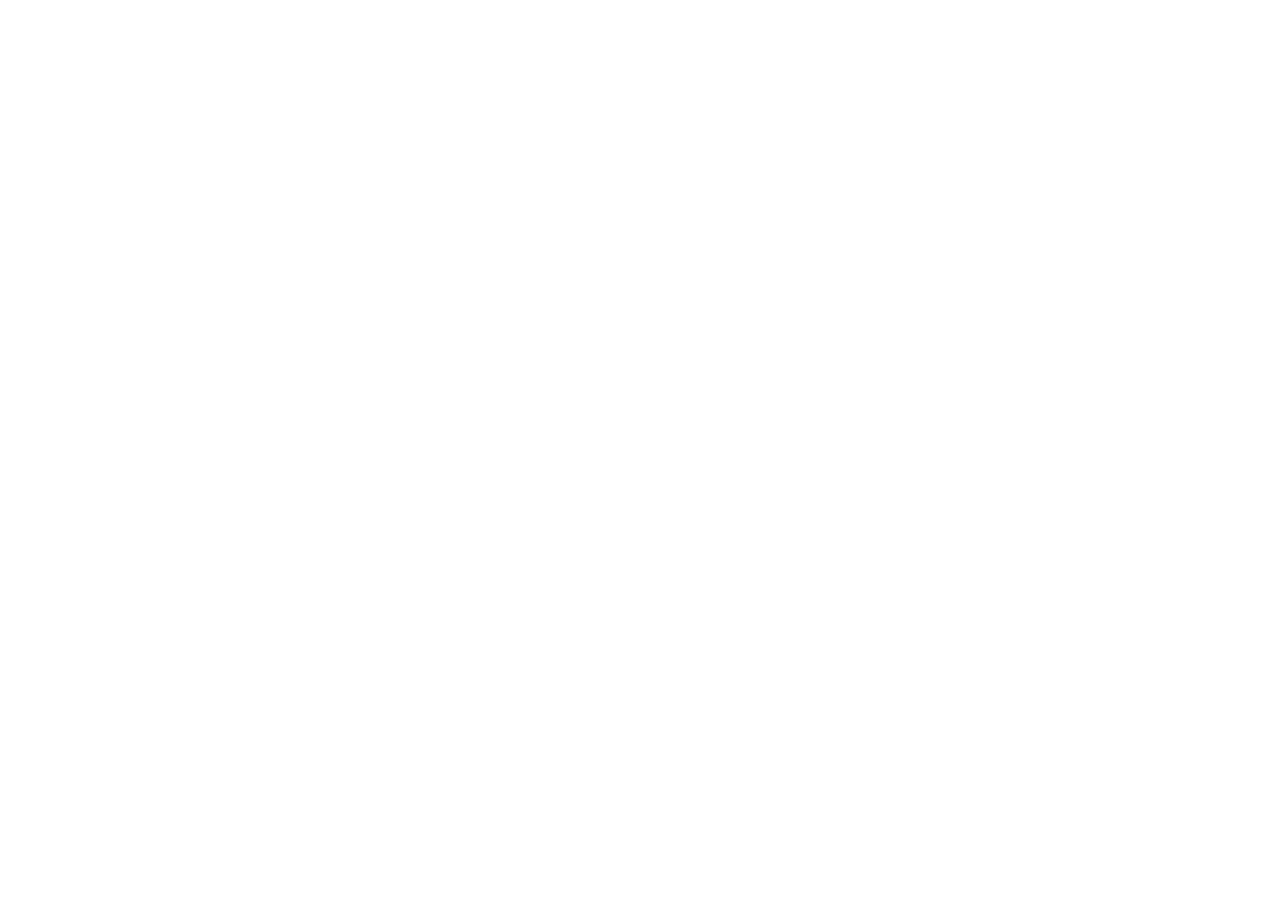
==== 200.html @ eac00b84 "Initial commit" ====
<!DOCTYPE html>
<html >
<head><meta charset="utf-8">
<meta name="viewport" content="width=device-width, initial-scale=1"><link rel="modulepreload" as="script" crossorigin href="/_nuxt/entry.cf48fa5a.js"><link rel="preload" as="style" href="/_nuxt/entry.d0f73eef.css"><link rel="prefetch" as="script" crossorigin href="/_nuxt/default.b91832b4.js"><link rel="prefetch" as="style" href="/_nuxt/error-404.8bdbaeb8.css"><link rel="prefetch" as="script" crossorigin href="/_nuxt/error-404.e54e3417.js"><link rel="prefetch" as="style" href="/_nuxt/error-500.b63a96f5.css"><link rel="prefetch" as="script" crossorigin href="/_nuxt/error-500.52446bf1.js"><link rel="stylesheet" href="/_nuxt/entry.d0f73eef.css"><script>"use strict";(()=>{const a=window,e=document.documentElement,m=["dark","light"],c=window.localStorage.getItem("nuxt-color-mode")||"system";let n=c==="system"?f():c;const l=e.getAttribute("data-color-mode-forced");l&&(n=l),i(n),a["__NUXT_COLOR_MODE__"]={preference:c,value:n,getColorScheme:f,addColorScheme:i,removeColorScheme:d};function i(o){const t=""+o+"",s="";e.classList?e.classList.add(t):e.className+=" "+t,s&&e.setAttribute("data-"+s,o)}function d(o){const t=""+o+"",s="";e.classList?e.classList.remove(t):e.className=e.className.replace(new RegExp(t,"g"),""),s&&e.removeAttribute("data-"+s)}function r(o){return a.matchMedia("(prefers-color-scheme"+o+")")}function f(){if(a.matchMedia&&r("").media!=="not all"){for(const o of m)if(r(":"+o).matches)return o}return"light"}})();
</script>
<script>
async function register () {
  const registration = await navigator.serviceWorker.register('/sw.js')
  await navigator.serviceWorker.ready
  registration.active.addEventListener('statechange', (event) => {
    if (event.target.state === 'activated') {
      window.location.reload()
    }
  })
}
if ('serviceWorker' in navigator) {
  if (location.hostname !== 'localhost' && location.protocol === 'http:') {
    location.replace(location.href.replace('http://', 'https://'))
  } else {
    register()
  }
}
</script>

</head>
<body ><div id="__nuxt"><svg class="nuxt-spa-loading" xmlns="http://www.w3.org/2000/svg" viewBox="0 0 37 25" fill="none" width="80"><path d="M24.236 22.006h10.742L25.563 5.822l-8.979 14.31a4 4 0 0 1-3.388 1.874H2.978l11.631-20 5.897 10.567"></path></svg><style>.nuxt-spa-loading{position:fixed;top:50%;left:50%;transform:translate(-50%, -50%)}.nuxt-spa-loading>path{fill:none;stroke:#00DC82;stroke-width:4px;stroke-linecap:round;stroke-linejoin:round;stroke-dasharray:128;stroke-dashoffset:128;animation:nuxt-spa-loading-move 3s linear infinite}@keyframes nuxt-spa-loading-move{100%{stroke-dashoffset:-128}}</style></div><script type="application/json" id="__NUXT_DATA__" data-ssr="false">[{"_errors":1,"serverRendered":2,"data":3,"state":4},{},false,{},{}]</script><script>window.__NUXT__={};window.__NUXT__.config={public:{},app:{baseURL:"/",buildAssetsDir:"/_nuxt/",cdnURL:""}}</script><script type="module" src="/_nuxt/entry.cf48fa5a.js" crossorigin></script></body>
</html>
---- _nuxt/entry.d0f73eef.css ----
/*! tailwindcss v3.3.2 | MIT License | https://tailwindcss.com*/*,:after,:before{border:0 solid #e5e7eb;box-sizing:border-box}:after,:before{--tw-content:""}html{-webkit-text-size-adjust:100%;font-feature-settings:normal;font-family:ui-sans-serif,system-ui,-apple-system,BlinkMacSystemFont,Segoe UI,Roboto,Helvetica Neue,Arial,Noto Sans,sans-serif,Apple Color Emoji,Segoe UI Emoji,Segoe UI Symbol,Noto Color Emoji;font-variation-settings:normal;line-height:1.5;tab-size:4}body{line-height:inherit;margin:0}hr{border-top-width:1px;color:inherit;height:0}abbr:where([title]){-webkit-text-decoration:underline dotted;text-decoration:underline dotted}h1,h2,h3,h4,h5,h6{font-size:inherit;font-weight:inherit}a{color:inherit;text-decoration:inherit}b,strong{font-weight:bolder}code,kbd,pre,samp{font-family:ui-monospace,SFMono-Regular,Menlo,Monaco,Consolas,Liberation Mono,Courier New,monospace;font-size:1em}small{font-size:80%}sub,sup{font-size:75%;line-height:0;position:relative;vertical-align:baseline}sub{bottom:-.25em}sup{top:-.5em}table{border-collapse:collapse;border-color:inherit;text-indent:0}button,input,optgroup,select,textarea{color:inherit;font-family:inherit;font-size:100%;font-weight:inherit;line-height:inherit;margin:0;padding:0}button,select{text-transform:none}[type=button],[type=reset],[type=submit],button{-webkit-appearance:button;background-color:transparent;background-image:none}:-moz-focusring{outline:auto}:-moz-ui-invalid{box-shadow:none}progress{vertical-align:baseline}::-webkit-inner-spin-button,::-webkit-outer-spin-button{height:auto}[type=search]{-webkit-appearance:textfield;outline-offset:-2px}::-webkit-search-decoration{-webkit-appearance:none}::-webkit-file-upload-button{-webkit-appearance:button;font:inherit}summary{display:list-item}blockquote,dd,dl,figure,h1,h2,h3,h4,h5,h6,hr,p,pre{margin:0}fieldset{margin:0}fieldset,legend{padding:0}menu,ol,ul{list-style:none;margin:0;padding:0}textarea{resize:vertical}input::placeholder,textarea::placeholder{color:#9ca3af;opacity:1}[role=button],button{cursor:pointer}:disabled{cursor:default}audio,canvas,embed,iframe,img,object,svg,video{display:block;vertical-align:middle}img,video{height:auto;max-width:100%}[hidden]{display:none}*,:after,:before{--tw-border-spacing-x:0;--tw-border-spacing-y:0;--tw-translate-x:0;--tw-translate-y:0;--tw-rotate:0;--tw-skew-x:0;--tw-skew-y:0;--tw-scale-x:1;--tw-scale-y:1;--tw-pan-x: ;--tw-pan-y: ;--tw-pinch-zoom: ;--tw-scroll-snap-strictness:proximity;--tw-gradient-from-position: ;--tw-gradient-via-position: ;--tw-gradient-to-position: ;--tw-ordinal: ;--tw-slashed-zero: ;--tw-numeric-figure: ;--tw-numeric-spacing: ;--tw-numeric-fraction: ;--tw-ring-inset: ;--tw-ring-offset-width:0px;--tw-ring-offset-color:#fff;--tw-ring-color:rgba(59,130,246,.5);--tw-ring-offset-shadow:0 0 #0000;--tw-ring-shadow:0 0 #0000;--tw-shadow:0 0 #0000;--tw-shadow-colored:0 0 #0000;--tw-blur: ;--tw-brightness: ;--tw-contrast: ;--tw-grayscale: ;--tw-hue-rotate: ;--tw-invert: ;--tw-saturate: ;--tw-sepia: ;--tw-drop-shadow: ;--tw-backdrop-blur: ;--tw-backdrop-brightness: ;--tw-backdrop-contrast: ;--tw-backdrop-grayscale: ;--tw-backdrop-hue-rotate: ;--tw-backdrop-invert: ;--tw-backdrop-opacity: ;--tw-backdrop-saturate: ;--tw-backdrop-sepia: }::backdrop{--tw-border-spacing-x:0;--tw-border-spacing-y:0;--tw-translate-x:0;--tw-translate-y:0;--tw-rotate:0;--tw-skew-x:0;--tw-skew-y:0;--tw-scale-x:1;--tw-scale-y:1;--tw-pan-x: ;--tw-pan-y: ;--tw-pinch-zoom: ;--tw-scroll-snap-strictness:proximity;--tw-gradient-from-position: ;--tw-gradient-via-position: ;--tw-gradient-to-position: ;--tw-ordinal: ;--tw-slashed-zero: ;--tw-numeric-figure: ;--tw-numeric-spacing: ;--tw-numeric-fraction: ;--tw-ring-inset: ;--tw-ring-offset-width:0px;--tw-ring-offset-color:#fff;--tw-ring-color:rgba(59,130,246,.5);--tw-ring-offset-shadow:0 0 #0000;--tw-ring-shadow:0 0 #0000;--tw-shadow:0 0 #0000;--tw-shadow-colored:0 0 #0000;--tw-blur: ;--tw-brightness: ;--tw-contrast: ;--tw-grayscale: ;--tw-hue-rotate: ;--tw-invert: ;--tw-saturate: ;--tw-sepia: ;--tw-drop-shadow: ;--tw-backdrop-blur: ;--tw-backdrop-brightness: ;--tw-backdrop-contrast: ;--tw-backdrop-grayscale: ;--tw-backdrop-hue-rotate: ;--tw-backdrop-invert: ;--tw-backdrop-opacity: ;--tw-backdrop-saturate: ;--tw-backdrop-sepia: }.container{width:100%}@media (min-width:640px){.container{max-width:640px}}@media (min-width:768px){.container{max-width:768px}}@media (min-width:1024px){.container{max-width:1024px}}@media (min-width:1280px){.container{max-width:1280px}}@media (min-width:1536px){.container{max-width:1536px}}.fixed{position:fixed}.relative{position:relative}.inset-0{inset:0}.z-10{z-index:10}.mx-auto{margin-left:auto;margin-right:auto}.my-4{margin-bottom:1rem;margin-top:1rem}.my-5{margin-bottom:1.25rem;margin-top:1.25rem}.mb-3{margin-bottom:.75rem}.mt-2{margin-top:.5rem}.flex{display:flex}.h-10{height:2.5rem}.h-12{height:3rem}.h-24{height:6rem}.h-8{height:2rem}.h-full{height:100%}.max-h-\[80vh\]{max-height:80vh}.min-h-full{min-height:100%}.w-16{width:4rem}.w-24{width:6rem}.w-fit{width:-moz-fit-content;width:fit-content}.w-full{width:100%}.max-w-3xl{max-width:48rem}.scale-100{--tw-scale-x:1;--tw-scale-y:1;transform:translate(var(--tw-translate-x),var(--tw-translate-y)) rotate(var(--tw-rotate)) skew(var(--tw-skew-x)) skewY(var(--tw-skew-y)) scaleX(1) scaleY(1);transform:translate(var(--tw-translate-x),var(--tw-translate-y)) rotate(var(--tw-rotate)) skew(var(--tw-skew-x)) skewY(var(--tw-skew-y)) scaleX(var(--tw-scale-x)) scaleY(var(--tw-scale-y))}.scale-95{--tw-scale-x:.95;--tw-scale-y:.95;transform:translate(var(--tw-translate-x),var(--tw-translate-y)) rotate(var(--tw-rotate)) skew(var(--tw-skew-x)) skewY(var(--tw-skew-y)) scaleX(.95) scaleY(.95)}.scale-95,.transform{transform:translate(var(--tw-translate-x),var(--tw-translate-y)) rotate(var(--tw-rotate)) skew(var(--tw-skew-x)) skewY(var(--tw-skew-y)) scaleX(var(--tw-scale-x)) scaleY(var(--tw-scale-y))}.cursor-pointer{cursor:pointer}.list-inside{list-style-position:inside}.list-disc{list-style-type:disc}.flex-wrap{flex-wrap:wrap}.items-center{align-items:center}.justify-center{justify-content:center}.justify-between{justify-content:space-between}.gap-2{gap:.5rem}.gap-3{gap:.75rem}.gap-4{gap:1rem}.space-y-1>:not([hidden])~:not([hidden]){--tw-space-y-reverse:0;margin-bottom:0;margin-bottom:calc(.25rem*var(--tw-space-y-reverse));margin-top:.25rem;margin-top:calc(.25rem*(1 - var(--tw-space-y-reverse)))}.overflow-auto{overflow:auto}.overflow-hidden{overflow:hidden}.overflow-y-auto{overflow-y:auto}.rounded-2xl{border-radius:1rem}.rounded-full{border-radius:9999px}.rounded-md{border-radius:.375rem}.rounded-sm{border-radius:.125rem}.border{border-width:1px}.border-2{border-width:2px}.border-b{border-bottom-width:1px}.border-gray-200{--tw-border-opacity:1;border-color:#e5e7eb;border-color:rgb(229 231 235/var(--tw-border-opacity))}.border-gray-900{--tw-border-opacity:1;border-color:#111827;border-color:rgb(17 24 39/var(--tw-border-opacity))}.border-green-700{--tw-border-opacity:1;border-color:#15803d;border-color:rgb(21 128 61/var(--tw-border-opacity))}.border-slate-900{--tw-border-opacity:1;border-color:#0f172a;border-color:rgb(15 23 42/var(--tw-border-opacity))}.bg-gray-300{--tw-bg-opacity:1;background-color:#d1d5db;background-color:rgb(209 213 219/var(--tw-bg-opacity))}.bg-gray-600{--tw-bg-opacity:1;background-color:#4b5563;background-color:rgb(75 85 99/var(--tw-bg-opacity))}.bg-green-700{--tw-bg-opacity:1;background-color:#15803d;background-color:rgb(21 128 61/var(--tw-bg-opacity))}.bg-slate-500{--tw-bg-opacity:1;background-color:#64748b;background-color:rgb(100 116 139/var(--tw-bg-opacity))}.bg-white{--tw-bg-opacity:1;background-color:#fff;background-color:rgb(255 255 255/var(--tw-bg-opacity))}.bg-opacity-25{--tw-bg-opacity:.25}.p-1{padding:.25rem}.p-2{padding:.5rem}.p-4{padding:1rem}.px-4{padding-left:1rem;padding-right:1rem}.px-5{padding-left:1.25rem;padding-right:1.25rem}.py-1{padding-bottom:.25rem;padding-top:.25rem}.py-2{padding-bottom:.5rem;padding-top:.5rem}.py-4{padding-bottom:1rem;padding-top:1rem}.pb-2{padding-bottom:.5rem}.pb-4{padding-bottom:1rem}.pl-1{padding-left:.25rem}.pl-2{padding-left:.5rem}.pr-1{padding-right:.25rem}.pt-2{padding-top:.5rem}.pt-4{padding-top:1rem}.text-left{text-align:left}.text-center{text-align:center}.text-right{text-align:right}.text-justify{text-align:justify}.align-middle{vertical-align:middle}.font-serif{font-family:ui-serif,Georgia,Cambria,Times New Roman,Times,serif}.text-2xl{font-size:1.5rem;line-height:2rem}.text-base{font-size:1rem;line-height:1.5rem}.text-lg{font-size:1.125rem;line-height:1.75rem}.text-sm{font-size:.875rem;line-height:1.25rem}.text-xs{font-size:.75rem;line-height:1rem}.font-medium{font-weight:500}.font-semibold{font-weight:600}.font-thin{font-weight:100}.italic{font-style:italic}.leading-6{line-height:1.5rem}.text-gray-100{--tw-text-opacity:1;color:#f3f4f6;color:rgb(243 244 246/var(--tw-text-opacity))}.text-gray-500{--tw-text-opacity:1;color:#6b7280;color:rgb(107 114 128/var(--tw-text-opacity))}.text-gray-600{--tw-text-opacity:1;color:#4b5563;color:rgb(75 85 99/var(--tw-text-opacity))}.text-gray-700{--tw-text-opacity:1;color:#374151;color:rgb(55 65 81/var(--tw-text-opacity))}.text-gray-800{--tw-text-opacity:1;color:#1f2937;color:rgb(31 41 55/var(--tw-text-opacity))}.text-gray-900{--tw-text-opacity:1;color:#111827;color:rgb(17 24 39/var(--tw-text-opacity))}.text-green-400{--tw-text-opacity:1;color:#4ade80;color:rgb(74 222 128/var(--tw-text-opacity))}.text-green-700{--tw-text-opacity:1;color:#15803d;color:rgb(21 128 61/var(--tw-text-opacity))}.opacity-0{opacity:0}.opacity-100{opacity:1}.shadow-lg{--tw-shadow:0 10px 15px -3px rgba(0,0,0,.1),0 4px 6px -4px rgba(0,0,0,.1);--tw-shadow-colored:0 10px 15px -3px var(--tw-shadow-color),0 4px 6px -4px var(--tw-shadow-color);box-shadow:0 0 #0000,0 0 #0000,0 10px 15px -3px #0000001a,0 4px 6px -4px #0000001a;box-shadow:var(--tw-ring-offset-shadow,0 0 #0000),var(--tw-ring-shadow,0 0 #0000),var(--tw-shadow)}.shadow-xl{--tw-shadow:0 20px 25px -5px rgba(0,0,0,.1),0 8px 10px -6px rgba(0,0,0,.1);--tw-shadow-colored:0 20px 25px -5px var(--tw-shadow-color),0 8px 10px -6px var(--tw-shadow-color);box-shadow:0 0 #0000,0 0 #0000,0 20px 25px -5px #0000001a,0 8px 10px -6px #0000001a;box-shadow:var(--tw-ring-offset-shadow,0 0 #0000),var(--tw-ring-shadow,0 0 #0000),var(--tw-shadow)}.transition-all{transition-duration:.15s;transition-property:all;transition-timing-function:cubic-bezier(.4,0,.2,1)}.duration-200{transition-duration:.2s}.duration-300{transition-duration:.3s}.ease-in{transition-timing-function:cubic-bezier(.4,0,1,1)}.ease-out{transition-timing-function:cubic-bezier(0,0,.2,1)}@media (min-width:768px){.md\:container{width:100%}@media (min-width:640px){.md\:container{max-width:640px}}@media (min-width:768px){.md\:container{max-width:768px}}@media (min-width:1024px){.md\:container{max-width:1024px}}@media (min-width:1280px){.md\:container{max-width:1280px}}@media (min-width:1536px){.md\:container{max-width:1536px}}}.hover\:text-green-700:hover{--tw-text-opacity:1;color:#15803d;color:rgb(21 128 61/var(--tw-text-opacity))}.hover\:underline:hover{text-decoration-line:underline}:is(.dark .dark\:border){border-width:1px}:is(.dark .dark\:border-gray-700){--tw-border-opacity:1;border-color:#374151;border-color:rgb(55 65 81/var(--tw-border-opacity))}:is(.dark .dark\:border-gray-800){--tw-border-opacity:1;border-color:#1f2937;border-color:rgb(31 41 55/var(--tw-border-opacity))}:is(.dark .dark\:border-gray-900){--tw-border-opacity:1;border-color:#111827;border-color:rgb(17 24 39/var(--tw-border-opacity))}:is(.dark .dark\:bg-black){--tw-bg-opacity:1;background-color:#000;background-color:rgb(0 0 0/var(--tw-bg-opacity))}:is(.dark .dark\:bg-gray-900){--tw-bg-opacity:1;background-color:#111827;background-color:rgb(17 24 39/var(--tw-bg-opacity))}:is(.dark .dark\:bg-gray-950){--tw-bg-opacity:1;background-color:#030712;background-color:rgb(3 7 18/var(--tw-bg-opacity))}:is(.dark .dark\:text-gray-200){--tw-text-opacity:1;color:#e5e7eb;color:rgb(229 231 235/var(--tw-text-opacity))}:is(.dark .dark\:text-gray-300){--tw-text-opacity:1;color:#d1d5db;color:rgb(209 213 219/var(--tw-text-opacity))}:is(.dark .dark\:text-gray-400){--tw-text-opacity:1;color:#9ca3af;color:rgb(156 163 175/var(--tw-text-opacity))}:is(.dark .dark\:text-gray-600){--tw-text-opacity:1;color:#4b5563;color:rgb(75 85 99/var(--tw-text-opacity))}:is(.dark .dark\:text-neutral-500){--tw-text-opacity:1;color:#737373;color:rgb(115 115 115/var(--tw-text-opacity))}:is(.dark .dark\:text-white){--tw-text-opacity:1;color:#fff;color:rgb(255 255 255/var(--tw-text-opacity))}@media (min-width:768px){.md\:mx-auto{margin-left:auto;margin-right:auto}}@media (min-width:1024px){.lg\:px-40{padding-left:10rem;padding-right:10rem}.lg\:pb-10{padding-bottom:2.5rem}}
---- _nuxt/error-404.8bdbaeb8.css ----
.spotlight[data-v-30d2164e]{background:linear-gradient(45deg,#00dc82,#36e4da 50%,#0047e1);bottom:-30vh;filter:blur(20vh);height:40vh}.gradient-border[data-v-30d2164e]{-webkit-backdrop-filter:blur(10px);backdrop-filter:blur(10px);border-radius:.5rem;position:relative}@media (prefers-color-scheme:light){.gradient-border[data-v-30d2164e]{background-color:#ffffff4d}.gradient-border[data-v-30d2164e]:before{background:linear-gradient(90deg,#e2e2e2,#e2e2e2 25%,#00dc82 50%,#36e4da 75%,#0047e1)}}@media (prefers-color-scheme:dark){.gradient-border[data-v-30d2164e]{background-color:#1414144d}.gradient-border[data-v-30d2164e]:before{background:linear-gradient(90deg,#303030,#303030 25%,#00dc82 50%,#36e4da 75%,#0047e1)}}.gradient-border[data-v-30d2164e]:before{background-size:400% auto;border-radius:.5rem;bottom:0;content:"";left:0;-webkit-mask:linear-gradient(#fff 0 0) content-box,linear-gradient(#fff 0 0);mask:linear-gradient(#fff 0 0) content-box,linear-gradient(#fff 0 0);-webkit-mask-composite:xor;mask-composite:exclude;opacity:.5;padding:2px;position:absolute;right:0;top:0;transition:background-position .3s ease-in-out,opacity .2s ease-in-out;width:100%}.gradient-border[data-v-30d2164e]:hover:before{background-position:-50% 0;opacity:1}.bg-white[data-v-30d2164e]{--tw-bg-opacity:1;background-color:#fff;background-color:rgba(255,255,255,var(--tw-bg-opacity))}.cursor-pointer[data-v-30d2164e]{cursor:pointer}.flex[data-v-30d2164e]{display:flex}.grid[data-v-30d2164e]{display:grid}.place-content-center[data-v-30d2164e]{place-content:center}.items-center[data-v-30d2164e]{align-items:center}.justify-center[data-v-30d2164e]{justify-content:center}.font-sans[data-v-30d2164e]{font-family:ui-sans-serif,system-ui,-apple-system,BlinkMacSystemFont,Segoe UI,Roboto,Helvetica Neue,Arial,Noto Sans,sans-serif,Apple Color Emoji,Segoe UI Emoji,Segoe UI Symbol,Noto Color Emoji}.font-medium[data-v-30d2164e]{font-weight:500}.font-light[data-v-30d2164e]{font-weight:300}.text-8xl[data-v-30d2164e]{font-size:6rem;line-height:1}.text-xl[data-v-30d2164e]{font-size:1.25rem;line-height:1.75rem}.leading-tight[data-v-30d2164e]{line-height:1.25}.mb-8[data-v-30d2164e]{margin-bottom:2rem}.mb-16[data-v-30d2164e]{margin-bottom:4rem}.max-w-520px[data-v-30d2164e]{max-width:520px}.min-h-screen[data-v-30d2164e]{min-height:100vh}.overflow-hidden[data-v-30d2164e]{overflow:hidden}.px-8[data-v-30d2164e]{padding-left:2rem;padding-right:2rem}.py-2[data-v-30d2164e]{padding-bottom:.5rem;padding-top:.5rem}.px-4[data-v-30d2164e]{padding-left:1rem;padding-right:1rem}.fixed[data-v-30d2164e]{position:fixed}.left-0[data-v-30d2164e]{left:0}.right-0[data-v-30d2164e]{right:0}.text-center[data-v-30d2164e]{text-align:center}.text-black[data-v-30d2164e]{--tw-text-opacity:1;color:#000;color:rgba(0,0,0,var(--tw-text-opacity))}.antialiased[data-v-30d2164e]{-webkit-font-smoothing:antialiased;-moz-osx-font-smoothing:grayscale}.w-full[data-v-30d2164e]{width:100%}.z-10[data-v-30d2164e]{z-index:10}.z-20[data-v-30d2164e]{z-index:20}@media (min-width:640px){.sm\:text-4xl[data-v-30d2164e]{font-size:2.25rem;line-height:2.5rem}.sm\:text-xl[data-v-30d2164e]{font-size:1.25rem;line-height:1.75rem}.sm\:text-10xl[data-v-30d2164e]{font-size:10rem;line-height:1}.sm\:px-0[data-v-30d2164e]{padding-left:0;padding-right:0}.sm\:py-3[data-v-30d2164e]{padding-bottom:.75rem;padding-top:.75rem}.sm\:px-6[data-v-30d2164e]{padding-left:1.5rem;padding-right:1.5rem}}@media (prefers-color-scheme:dark){.dark\:bg-black[data-v-30d2164e]{--tw-bg-opacity:1;background-color:#000;background-color:rgba(0,0,0,var(--tw-bg-opacity))}.dark\:text-white[data-v-30d2164e]{--tw-text-opacity:1;color:#fff;color:rgba(255,255,255,var(--tw-text-opacity))}}
---- _nuxt/error-500.b63a96f5.css ----
.spotlight[data-v-32388612]{background:linear-gradient(45deg,#00dc82,#36e4da 50%,#0047e1);filter:blur(20vh)}.bg-white[data-v-32388612]{--tw-bg-opacity:1;background-color:#fff;background-color:rgba(255,255,255,var(--tw-bg-opacity))}.grid[data-v-32388612]{display:grid}.place-content-center[data-v-32388612]{place-content:center}.font-sans[data-v-32388612]{font-family:ui-sans-serif,system-ui,-apple-system,BlinkMacSystemFont,Segoe UI,Roboto,Helvetica Neue,Arial,Noto Sans,sans-serif,Apple Color Emoji,Segoe UI Emoji,Segoe UI Symbol,Noto Color Emoji}.font-medium[data-v-32388612]{font-weight:500}.font-light[data-v-32388612]{font-weight:300}.h-1\/2[data-v-32388612]{height:50%}.text-8xl[data-v-32388612]{font-size:6rem;line-height:1}.text-xl[data-v-32388612]{font-size:1.25rem;line-height:1.75rem}.leading-tight[data-v-32388612]{line-height:1.25}.mb-8[data-v-32388612]{margin-bottom:2rem}.mb-16[data-v-32388612]{margin-bottom:4rem}.max-w-520px[data-v-32388612]{max-width:520px}.min-h-screen[data-v-32388612]{min-height:100vh}.overflow-hidden[data-v-32388612]{overflow:hidden}.px-8[data-v-32388612]{padding-left:2rem;padding-right:2rem}.fixed[data-v-32388612]{position:fixed}.left-0[data-v-32388612]{left:0}.right-0[data-v-32388612]{right:0}.-bottom-1\/2[data-v-32388612]{bottom:-50%}.text-center[data-v-32388612]{text-align:center}.text-black[data-v-32388612]{--tw-text-opacity:1;color:#000;color:rgba(0,0,0,var(--tw-text-opacity))}.antialiased[data-v-32388612]{-webkit-font-smoothing:antialiased;-moz-osx-font-smoothing:grayscale}@media (min-width:640px){.sm\:text-4xl[data-v-32388612]{font-size:2.25rem;line-height:2.5rem}.sm\:text-10xl[data-v-32388612]{font-size:10rem;line-height:1}.sm\:px-0[data-v-32388612]{padding-left:0;padding-right:0}}@media (prefers-color-scheme:dark){.dark\:bg-black[data-v-32388612]{--tw-bg-opacity:1;background-color:#000;background-color:rgba(0,0,0,var(--tw-bg-opacity))}.dark\:text-white[data-v-32388612]{--tw-text-opacity:1;color:#fff;color:rgba(255,255,255,var(--tw-text-opacity))}}
---- _nuxt/entry.d0f73eef.css ----
/*! tailwindcss v3.3.2 | MIT License | https://tailwindcss.com*/*,:after,:before{border:0 solid #e5e7eb;box-sizing:border-box}:after,:before{--tw-content:""}html{-webkit-text-size-adjust:100%;font-feature-settings:normal;font-family:ui-sans-serif,system-ui,-apple-system,BlinkMacSystemFont,Segoe UI,Roboto,Helvetica Neue,Arial,Noto Sans,sans-serif,Apple Color Emoji,Segoe UI Emoji,Segoe UI Symbol,Noto Color Emoji;font-variation-settings:normal;line-height:1.5;tab-size:4}body{line-height:inherit;margin:0}hr{border-top-width:1px;color:inherit;height:0}abbr:where([title]){-webkit-text-decoration:underline dotted;text-decoration:underline dotted}h1,h2,h3,h4,h5,h6{font-size:inherit;font-weight:inherit}a{color:inherit;text-decoration:inherit}b,strong{font-weight:bolder}code,kbd,pre,samp{font-family:ui-monospace,SFMono-Regular,Menlo,Monaco,Consolas,Liberation Mono,Courier New,monospace;font-size:1em}small{font-size:80%}sub,sup{font-size:75%;line-height:0;position:relative;vertical-align:baseline}sub{bottom:-.25em}sup{top:-.5em}table{border-collapse:collapse;border-color:inherit;text-indent:0}button,input,optgroup,select,textarea{color:inherit;font-family:inherit;font-size:100%;font-weight:inherit;line-height:inherit;margin:0;padding:0}button,select{text-transform:none}[type=button],[type=reset],[type=submit],button{-webkit-appearance:button;background-color:transparent;background-image:none}:-moz-focusring{outline:auto}:-moz-ui-invalid{box-shadow:none}progress{vertical-align:baseline}::-webkit-inner-spin-button,::-webkit-outer-spin-button{height:auto}[type=search]{-webkit-appearance:textfield;outline-offset:-2px}::-webkit-search-decoration{-webkit-appearance:none}::-webkit-file-upload-button{-webkit-appearance:button;font:inherit}summary{display:list-item}blockquote,dd,dl,figure,h1,h2,h3,h4,h5,h6,hr,p,pre{margin:0}fieldset{margin:0}fieldset,legend{padding:0}menu,ol,ul{list-style:none;margin:0;padding:0}textarea{resize:vertical}input::placeholder,textarea::placeholder{color:#9ca3af;opacity:1}[role=button],button{cursor:pointer}:disabled{cursor:default}audio,canvas,embed,iframe,img,object,svg,video{display:block;vertical-align:middle}img,video{height:auto;max-width:100%}[hidden]{display:none}*,:after,:before{--tw-border-spacing-x:0;--tw-border-spacing-y:0;--tw-translate-x:0;--tw-translate-y:0;--tw-rotate:0;--tw-skew-x:0;--tw-skew-y:0;--tw-scale-x:1;--tw-scale-y:1;--tw-pan-x: ;--tw-pan-y: ;--tw-pinch-zoom: ;--tw-scroll-snap-strictness:proximity;--tw-gradient-from-position: ;--tw-gradient-via-position: ;--tw-gradient-to-position: ;--tw-ordinal: ;--tw-slashed-zero: ;--tw-numeric-figure: ;--tw-numeric-spacing: ;--tw-numeric-fraction: ;--tw-ring-inset: ;--tw-ring-offset-width:0px;--tw-ring-offset-color:#fff;--tw-ring-color:rgba(59,130,246,.5);--tw-ring-offset-shadow:0 0 #0000;--tw-ring-shadow:0 0 #0000;--tw-shadow:0 0 #0000;--tw-shadow-colored:0 0 #0000;--tw-blur: ;--tw-brightness: ;--tw-contrast: ;--tw-grayscale: ;--tw-hue-rotate: ;--tw-invert: ;--tw-saturate: ;--tw-sepia: ;--tw-drop-shadow: ;--tw-backdrop-blur: ;--tw-backdrop-brightness: ;--tw-backdrop-contrast: ;--tw-backdrop-grayscale: ;--tw-backdrop-hue-rotate: ;--tw-backdrop-invert: ;--tw-backdrop-opacity: ;--tw-backdrop-saturate: ;--tw-backdrop-sepia: }::backdrop{--tw-border-spacing-x:0;--tw-border-spacing-y:0;--tw-translate-x:0;--tw-translate-y:0;--tw-rotate:0;--tw-skew-x:0;--tw-skew-y:0;--tw-scale-x:1;--tw-scale-y:1;--tw-pan-x: ;--tw-pan-y: ;--tw-pinch-zoom: ;--tw-scroll-snap-strictness:proximity;--tw-gradient-from-position: ;--tw-gradient-via-position: ;--tw-gradient-to-position: ;--tw-ordinal: ;--tw-slashed-zero: ;--tw-numeric-figure: ;--tw-numeric-spacing: ;--tw-numeric-fraction: ;--tw-ring-inset: ;--tw-ring-offset-width:0px;--tw-ring-offset-color:#fff;--tw-ring-color:rgba(59,130,246,.5);--tw-ring-offset-shadow:0 0 #0000;--tw-ring-shadow:0 0 #0000;--tw-shadow:0 0 #0000;--tw-shadow-colored:0 0 #0000;--tw-blur: ;--tw-brightness: ;--tw-contrast: ;--tw-grayscale: ;--tw-hue-rotate: ;--tw-invert: ;--tw-saturate: ;--tw-sepia: ;--tw-drop-shadow: ;--tw-backdrop-blur: ;--tw-backdrop-brightness: ;--tw-backdrop-contrast: ;--tw-backdrop-grayscale: ;--tw-backdrop-hue-rotate: ;--tw-backdrop-invert: ;--tw-backdrop-opacity: ;--tw-backdrop-saturate: ;--tw-backdrop-sepia: }.container{width:100%}@media (min-width:640px){.container{max-width:640px}}@media (min-width:768px){.container{max-width:768px}}@media (min-width:1024px){.container{max-width:1024px}}@media (min-width:1280px){.container{max-width:1280px}}@media (min-width:1536px){.container{max-width:1536px}}.fixed{position:fixed}.relative{position:relative}.inset-0{inset:0}.z-10{z-index:10}.mx-auto{margin-left:auto;margin-right:auto}.my-4{margin-bottom:1rem;margin-top:1rem}.my-5{margin-bottom:1.25rem;margin-top:1.25rem}.mb-3{margin-bottom:.75rem}.mt-2{margin-top:.5rem}.flex{display:flex}.h-10{height:2.5rem}.h-12{height:3rem}.h-24{height:6rem}.h-8{height:2rem}.h-full{height:100%}.max-h-\[80vh\]{max-height:80vh}.min-h-full{min-height:100%}.w-16{width:4rem}.w-24{width:6rem}.w-fit{width:-moz-fit-content;width:fit-content}.w-full{width:100%}.max-w-3xl{max-width:48rem}.scale-100{--tw-scale-x:1;--tw-scale-y:1;transform:translate(var(--tw-translate-x),var(--tw-translate-y)) rotate(var(--tw-rotate)) skew(var(--tw-skew-x)) skewY(var(--tw-skew-y)) scaleX(1) scaleY(1);transform:translate(var(--tw-translate-x),var(--tw-translate-y)) rotate(var(--tw-rotate)) skew(var(--tw-skew-x)) skewY(var(--tw-skew-y)) scaleX(var(--tw-scale-x)) scaleY(var(--tw-scale-y))}.scale-95{--tw-scale-x:.95;--tw-scale-y:.95;transform:translate(var(--tw-translate-x),var(--tw-translate-y)) rotate(var(--tw-rotate)) skew(var(--tw-skew-x)) skewY(var(--tw-skew-y)) scaleX(.95) scaleY(.95)}.scale-95,.transform{transform:translate(var(--tw-translate-x),var(--tw-translate-y)) rotate(var(--tw-rotate)) skew(var(--tw-skew-x)) skewY(var(--tw-skew-y)) scaleX(var(--tw-scale-x)) scaleY(var(--tw-scale-y))}.cursor-pointer{cursor:pointer}.list-inside{list-style-position:inside}.list-disc{list-style-type:disc}.flex-wrap{flex-wrap:wrap}.items-center{align-items:center}.justify-center{justify-content:center}.justify-between{justify-content:space-between}.gap-2{gap:.5rem}.gap-3{gap:.75rem}.gap-4{gap:1rem}.space-y-1>:not([hidden])~:not([hidden]){--tw-space-y-reverse:0;margin-bottom:0;margin-bottom:calc(.25rem*var(--tw-space-y-reverse));margin-top:.25rem;margin-top:calc(.25rem*(1 - var(--tw-space-y-reverse)))}.overflow-auto{overflow:auto}.overflow-hidden{overflow:hidden}.overflow-y-auto{overflow-y:auto}.rounded-2xl{border-radius:1rem}.rounded-full{border-radius:9999px}.rounded-md{border-radius:.375rem}.rounded-sm{border-radius:.125rem}.border{border-width:1px}.border-2{border-width:2px}.border-b{border-bottom-width:1px}.border-gray-200{--tw-border-opacity:1;border-color:#e5e7eb;border-color:rgb(229 231 235/var(--tw-border-opacity))}.border-gray-900{--tw-border-opacity:1;border-color:#111827;border-color:rgb(17 24 39/var(--tw-border-opacity))}.border-green-700{--tw-border-opacity:1;border-color:#15803d;border-color:rgb(21 128 61/var(--tw-border-opacity))}.border-slate-900{--tw-border-opacity:1;border-color:#0f172a;border-color:rgb(15 23 42/var(--tw-border-opacity))}.bg-gray-300{--tw-bg-opacity:1;background-color:#d1d5db;background-color:rgb(209 213 219/var(--tw-bg-opacity))}.bg-gray-600{--tw-bg-opacity:1;background-color:#4b5563;background-color:rgb(75 85 99/var(--tw-bg-opacity))}.bg-green-700{--tw-bg-opacity:1;background-color:#15803d;background-color:rgb(21 128 61/var(--tw-bg-opacity))}.bg-slate-500{--tw-bg-opacity:1;background-color:#64748b;background-color:rgb(100 116 139/var(--tw-bg-opacity))}.bg-white{--tw-bg-opacity:1;background-color:#fff;background-color:rgb(255 255 255/var(--tw-bg-opacity))}.bg-opacity-25{--tw-bg-opacity:.25}.p-1{padding:.25rem}.p-2{padding:.5rem}.p-4{padding:1rem}.px-4{padding-left:1rem;padding-right:1rem}.px-5{padding-left:1.25rem;padding-right:1.25rem}.py-1{padding-bottom:.25rem;padding-top:.25rem}.py-2{padding-bottom:.5rem;padding-top:.5rem}.py-4{padding-bottom:1rem;padding-top:1rem}.pb-2{padding-bottom:.5rem}.pb-4{padding-bottom:1rem}.pl-1{padding-left:.25rem}.pl-2{padding-left:.5rem}.pr-1{padding-right:.25rem}.pt-2{padding-top:.5rem}.pt-4{padding-top:1rem}.text-left{text-align:left}.text-center{text-align:center}.text-right{text-align:right}.text-justify{text-align:justify}.align-middle{vertical-align:middle}.font-serif{font-family:ui-serif,Georgia,Cambria,Times New Roman,Times,serif}.text-2xl{font-size:1.5rem;line-height:2rem}.text-base{font-size:1rem;line-height:1.5rem}.text-lg{font-size:1.125rem;line-height:1.75rem}.text-sm{font-size:.875rem;line-height:1.25rem}.text-xs{font-size:.75rem;line-height:1rem}.font-medium{font-weight:500}.font-semibold{font-weight:600}.font-thin{font-weight:100}.italic{font-style:italic}.leading-6{line-height:1.5rem}.text-gray-100{--tw-text-opacity:1;color:#f3f4f6;color:rgb(243 244 246/var(--tw-text-opacity))}.text-gray-500{--tw-text-opacity:1;color:#6b7280;color:rgb(107 114 128/var(--tw-text-opacity))}.text-gray-600{--tw-text-opacity:1;color:#4b5563;color:rgb(75 85 99/var(--tw-text-opacity))}.text-gray-700{--tw-text-opacity:1;color:#374151;color:rgb(55 65 81/var(--tw-text-opacity))}.text-gray-800{--tw-text-opacity:1;color:#1f2937;color:rgb(31 41 55/var(--tw-text-opacity))}.text-gray-900{--tw-text-opacity:1;color:#111827;color:rgb(17 24 39/var(--tw-text-opacity))}.text-green-400{--tw-text-opacity:1;color:#4ade80;color:rgb(74 222 128/var(--tw-text-opacity))}.text-green-700{--tw-text-opacity:1;color:#15803d;color:rgb(21 128 61/var(--tw-text-opacity))}.opacity-0{opacity:0}.opacity-100{opacity:1}.shadow-lg{--tw-shadow:0 10px 15px -3px rgba(0,0,0,.1),0 4px 6px -4px rgba(0,0,0,.1);--tw-shadow-colored:0 10px 15px -3px var(--tw-shadow-color),0 4px 6px -4px var(--tw-shadow-color);box-shadow:0 0 #0000,0 0 #0000,0 10px 15px -3px #0000001a,0 4px 6px -4px #0000001a;box-shadow:var(--tw-ring-offset-shadow,0 0 #0000),var(--tw-ring-shadow,0 0 #0000),var(--tw-shadow)}.shadow-xl{--tw-shadow:0 20px 25px -5px rgba(0,0,0,.1),0 8px 10px -6px rgba(0,0,0,.1);--tw-shadow-colored:0 20px 25px -5px var(--tw-shadow-color),0 8px 10px -6px var(--tw-shadow-color);box-shadow:0 0 #0000,0 0 #0000,0 20px 25px -5px #0000001a,0 8px 10px -6px #0000001a;box-shadow:var(--tw-ring-offset-shadow,0 0 #0000),var(--tw-ring-shadow,0 0 #0000),var(--tw-shadow)}.transition-all{transition-duration:.15s;transition-property:all;transition-timing-function:cubic-bezier(.4,0,.2,1)}.duration-200{transition-duration:.2s}.duration-300{transition-duration:.3s}.ease-in{transition-timing-function:cubic-bezier(.4,0,1,1)}.ease-out{transition-timing-function:cubic-bezier(0,0,.2,1)}@media (min-width:768px){.md\:container{width:100%}@media (min-width:640px){.md\:container{max-width:640px}}@media (min-width:768px){.md\:container{max-width:768px}}@media (min-width:1024px){.md\:container{max-width:1024px}}@media (min-width:1280px){.md\:container{max-width:1280px}}@media (min-width:1536px){.md\:container{max-width:1536px}}}.hover\:text-green-700:hover{--tw-text-opacity:1;color:#15803d;color:rgb(21 128 61/var(--tw-text-opacity))}.hover\:underline:hover{text-decoration-line:underline}:is(.dark .dark\:border){border-width:1px}:is(.dark .dark\:border-gray-700){--tw-border-opacity:1;border-color:#374151;border-color:rgb(55 65 81/var(--tw-border-opacity))}:is(.dark .dark\:border-gray-800){--tw-border-opacity:1;border-color:#1f2937;border-color:rgb(31 41 55/var(--tw-border-opacity))}:is(.dark .dark\:border-gray-900){--tw-border-opacity:1;border-color:#111827;border-color:rgb(17 24 39/var(--tw-border-opacity))}:is(.dark .dark\:bg-black){--tw-bg-opacity:1;background-color:#000;background-color:rgb(0 0 0/var(--tw-bg-opacity))}:is(.dark .dark\:bg-gray-900){--tw-bg-opacity:1;background-color:#111827;background-color:rgb(17 24 39/var(--tw-bg-opacity))}:is(.dark .dark\:bg-gray-950){--tw-bg-opacity:1;background-color:#030712;background-color:rgb(3 7 18/var(--tw-bg-opacity))}:is(.dark .dark\:text-gray-200){--tw-text-opacity:1;color:#e5e7eb;color:rgb(229 231 235/var(--tw-text-opacity))}:is(.dark .dark\:text-gray-300){--tw-text-opacity:1;color:#d1d5db;color:rgb(209 213 219/var(--tw-text-opacity))}:is(.dark .dark\:text-gray-400){--tw-text-opacity:1;color:#9ca3af;color:rgb(156 163 175/var(--tw-text-opacity))}:is(.dark .dark\:text-gray-600){--tw-text-opacity:1;color:#4b5563;color:rgb(75 85 99/var(--tw-text-opacity))}:is(.dark .dark\:text-neutral-500){--tw-text-opacity:1;color:#737373;color:rgb(115 115 115/var(--tw-text-opacity))}:is(.dark .dark\:text-white){--tw-text-opacity:1;color:#fff;color:rgb(255 255 255/var(--tw-text-opacity))}@media (min-width:768px){.md\:mx-auto{margin-left:auto;margin-right:auto}}@media (min-width:1024px){.lg\:px-40{padding-left:10rem;padding-right:10rem}.lg\:pb-10{padding-bottom:2.5rem}}
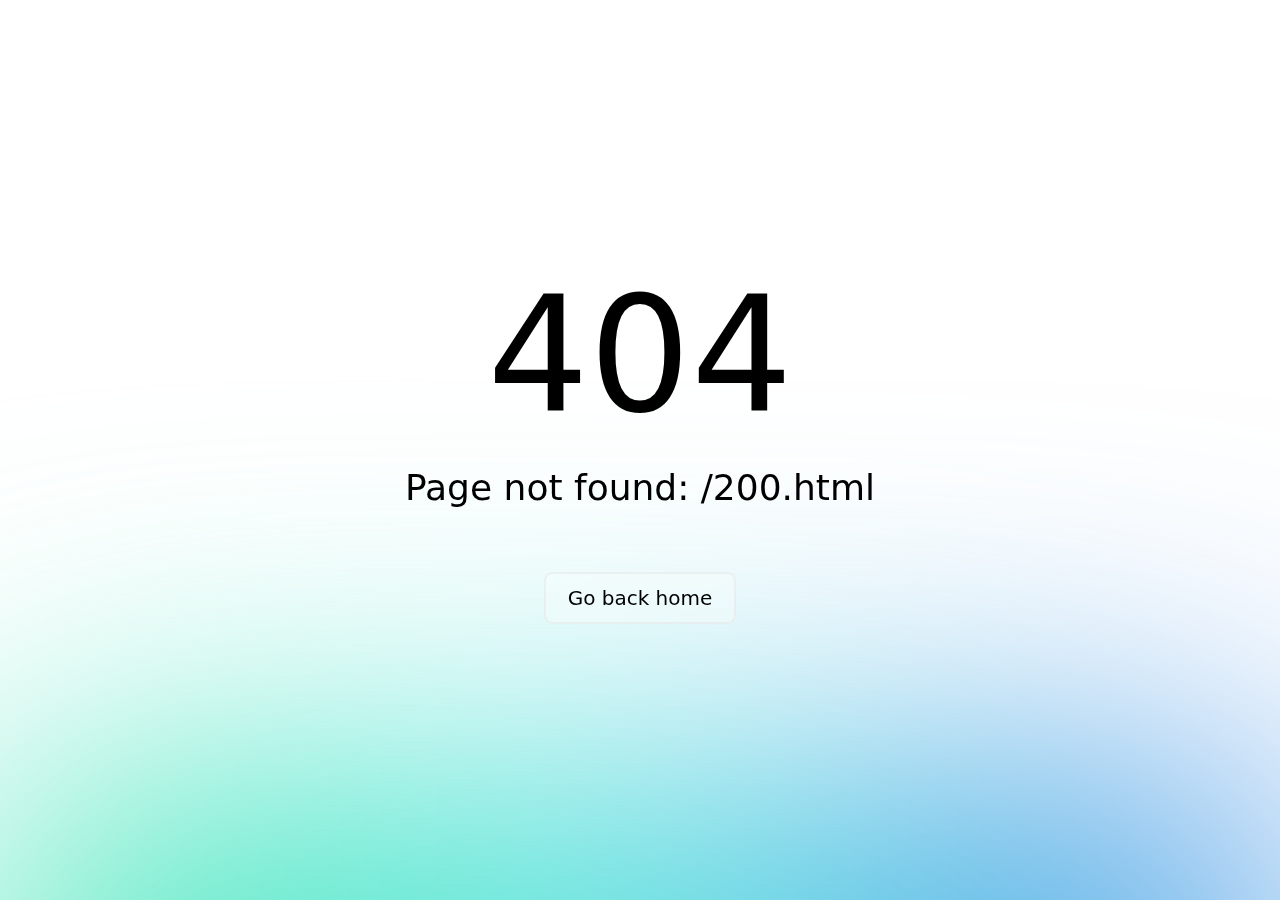
==== commit d9ba082e: "Project build" ====
--- a/200.html
+++ b/200.html
@@ -1,27 +1,7 @@
 <!DOCTYPE html>
 <html >
 <head><meta charset="utf-8">
-<meta name="viewport" content="width=device-width, initial-scale=1"><link rel="modulepreload" as="script" crossorigin href="/_nuxt/entry.cf48fa5a.js"><link rel="preload" as="style" href="/_nuxt/entry.d0f73eef.css"><link rel="prefetch" as="script" crossorigin href="/_nuxt/default.b91832b4.js"><link rel="prefetch" as="style" href="/_nuxt/error-404.8bdbaeb8.css"><link rel="prefetch" as="script" crossorigin href="/_nuxt/error-404.e54e3417.js"><link rel="prefetch" as="style" href="/_nuxt/error-500.b63a96f5.css"><link rel="prefetch" as="script" crossorigin href="/_nuxt/error-500.52446bf1.js"><link rel="stylesheet" href="/_nuxt/entry.d0f73eef.css"><script>"use strict";(()=>{const a=window,e=document.documentElement,m=["dark","light"],c=window.localStorage.getItem("nuxt-color-mode")||"system";let n=c==="system"?f():c;const l=e.getAttribute("data-color-mode-forced");l&&(n=l),i(n),a["__NUXT_COLOR_MODE__"]={preference:c,value:n,getColorScheme:f,addColorScheme:i,removeColorScheme:d};function i(o){const t=""+o+"",s="";e.classList?e.classList.add(t):e.className+=" "+t,s&&e.setAttribute("data-"+s,o)}function d(o){const t=""+o+"",s="";e.classList?e.classList.remove(t):e.className=e.className.replace(new RegExp(t,"g"),""),s&&e.removeAttribute("data-"+s)}function r(o){return a.matchMedia("(prefers-color-scheme"+o+")")}function f(){if(a.matchMedia&&r("").media!=="not all"){for(const o of m)if(r(":"+o).matches)return o}return"light"}})();
-</script>
-<script>
-async function register () {
-  const registration = await navigator.serviceWorker.register('/sw.js')
-  await navigator.serviceWorker.ready
-  registration.active.addEventListener('statechange', (event) => {
-    if (event.target.state === 'activated') {
-      window.location.reload()
-    }
-  })
-}
-if ('serviceWorker' in navigator) {
-  if (location.hostname !== 'localhost' && location.protocol === 'http:') {
-    location.replace(location.href.replace('http://', 'https://'))
-  } else {
-    register()
-  }
-}
-</script>
-
-</head>
-<body ><div id="__nuxt"><svg class="nuxt-spa-loading" xmlns="http://www.w3.org/2000/svg" viewBox="0 0 37 25" fill="none" width="80"><path d="M24.236 22.006h10.742L25.563 5.822l-8.979 14.31a4 4 0 0 1-3.388 1.874H2.978l11.631-20 5.897 10.567"></path></svg><style>.nuxt-spa-loading{position:fixed;top:50%;left:50%;transform:translate(-50%, -50%)}.nuxt-spa-loading>path{fill:none;stroke:#00DC82;stroke-width:4px;stroke-linecap:round;stroke-linejoin:round;stroke-dasharray:128;stroke-dashoffset:128;animation:nuxt-spa-loading-move 3s linear infinite}@keyframes nuxt-spa-loading-move{100%{stroke-dashoffset:-128}}</style></div><script type="application/json" id="__NUXT_DATA__" data-ssr="false">[{"_errors":1,"serverRendered":2,"data":3,"state":4},{},false,{},{}]</script><script>window.__NUXT__={};window.__NUXT__.config={public:{},app:{baseURL:"/",buildAssetsDir:"/_nuxt/",cdnURL:""}}</script><script type="module" src="/_nuxt/entry.cf48fa5a.js" crossorigin></script></body>
+<meta name="viewport" content="width=device-width, initial-scale=1"><link rel="modulepreload" as="script" crossorigin href="/_nuxt/entry.51bd98dc.js"><link rel="prefetch" as="script" crossorigin href="/_nuxt/default.37da13a4.js"><link rel="prefetch" as="script" crossorigin href="/_nuxt/error-404.602100ad.js"><link rel="prefetch" as="script" crossorigin href="/_nuxt/error-500.56ba6625.js"><style>/*! tailwindcss v3.3.2 | MIT License | https://tailwindcss.com*/*,:after,:before{border:0 solid #e5e7eb;box-sizing:border-box}:after,:before{--tw-content:""}html{-webkit-text-size-adjust:100%;font-feature-settings:normal;font-family:ui-sans-serif,system-ui,-apple-system,BlinkMacSystemFont,Segoe UI,Roboto,Helvetica Neue,Arial,Noto Sans,sans-serif,Apple Color Emoji,Segoe UI Emoji,Segoe UI Symbol,Noto Color Emoji;font-variation-settings:normal;line-height:1.5;tab-size:4}body{line-height:inherit;margin:0}hr{border-top-width:1px;color:inherit;height:0}abbr:where([title]){-webkit-text-decoration:underline dotted;text-decoration:underline dotted}h1,h2,h3,h4,h5,h6{font-size:inherit;font-weight:inherit}a{color:inherit;text-decoration:inherit}b,strong{font-weight:bolder}code,kbd,pre,samp{font-family:ui-monospace,SFMono-Regular,Menlo,Monaco,Consolas,Liberation Mono,Courier New,monospace;font-size:1em}small{font-size:80%}sub,sup{font-size:75%;line-height:0;position:relative;vertical-align:baseline}sub{bottom:-.25em}sup{top:-.5em}table{border-collapse:collapse;border-color:inherit;text-indent:0}button,input,optgroup,select,textarea{color:inherit;font-family:inherit;font-size:100%;font-weight:inherit;line-height:inherit;margin:0;padding:0}button,select{text-transform:none}[type=button],[type=reset],[type=submit],button{-webkit-appearance:button;background-color:transparent;background-image:none}:-moz-focusring{outline:auto}:-moz-ui-invalid{box-shadow:none}progress{vertical-align:baseline}::-webkit-inner-spin-button,::-webkit-outer-spin-button{height:auto}[type=search]{-webkit-appearance:textfield;outline-offset:-2px}::-webkit-search-decoration{-webkit-appearance:none}::-webkit-file-upload-button{-webkit-appearance:button;font:inherit}summary{display:list-item}blockquote,dd,dl,figure,h1,h2,h3,h4,h5,h6,hr,p,pre{margin:0}fieldset{margin:0}fieldset,legend{padding:0}menu,ol,ul{list-style:none;margin:0;padding:0}textarea{resize:vertical}input::placeholder,textarea::placeholder{color:#9ca3af;opacity:1}[role=button],button{cursor:pointer}:disabled{cursor:default}audio,canvas,embed,iframe,img,object,svg,video{display:block;vertical-align:middle}img,video{height:auto;max-width:100%}[hidden]{display:none}*,:after,:before{--tw-border-spacing-x:0;--tw-border-spacing-y:0;--tw-translate-x:0;--tw-translate-y:0;--tw-rotate:0;--tw-skew-x:0;--tw-skew-y:0;--tw-scale-x:1;--tw-scale-y:1;--tw-pan-x: ;--tw-pan-y: ;--tw-pinch-zoom: ;--tw-scroll-snap-strictness:proximity;--tw-gradient-from-position: ;--tw-gradient-via-position: ;--tw-gradient-to-position: ;--tw-ordinal: ;--tw-slashed-zero: ;--tw-numeric-figure: ;--tw-numeric-spacing: ;--tw-numeric-fraction: ;--tw-ring-inset: ;--tw-ring-offset-width:0px;--tw-ring-offset-color:#fff;--tw-ring-color:rgba(59,130,246,.5);--tw-ring-offset-shadow:0 0 #0000;--tw-ring-shadow:0 0 #0000;--tw-shadow:0 0 #0000;--tw-shadow-colored:0 0 #0000;--tw-blur: ;--tw-brightness: ;--tw-contrast: ;--tw-grayscale: ;--tw-hue-rotate: ;--tw-invert: ;--tw-saturate: ;--tw-sepia: ;--tw-drop-shadow: ;--tw-backdrop-blur: ;--tw-backdrop-brightness: ;--tw-backdrop-contrast: ;--tw-backdrop-grayscale: ;--tw-backdrop-hue-rotate: ;--tw-backdrop-invert: ;--tw-backdrop-opacity: ;--tw-backdrop-saturate: ;--tw-backdrop-sepia: }::backdrop{--tw-border-spacing-x:0;--tw-border-spacing-y:0;--tw-translate-x:0;--tw-translate-y:0;--tw-rotate:0;--tw-skew-x:0;--tw-skew-y:0;--tw-scale-x:1;--tw-scale-y:1;--tw-pan-x: ;--tw-pan-y: ;--tw-pinch-zoom: ;--tw-scroll-snap-strictness:proximity;--tw-gradient-from-position: ;--tw-gradient-via-position: ;--tw-gradient-to-position: ;--tw-ordinal: ;--tw-slashed-zero: ;--tw-numeric-figure: ;--tw-numeric-spacing: ;--tw-numeric-fraction: ;--tw-ring-inset: ;--tw-ring-offset-width:0px;--tw-ring-offset-color:#fff;--tw-ring-color:rgba(59,130,246,.5);--tw-ring-offset-shadow:0 0 #0000;--tw-ring-shadow:0 0 #0000;--tw-shadow:0 0 #0000;--tw-shadow-colored:0 0 #0000;--tw-blur: ;--tw-brightness: ;--tw-contrast: ;--tw-grayscale: ;--tw-hue-rotate: ;--tw-invert: ;--tw-saturate: ;--tw-sepia: ;--tw-drop-shadow: ;--tw-backdrop-blur: ;--tw-backdrop-brightness: ;--tw-backdrop-contrast: ;--tw-backdrop-grayscale: ;--tw-backdrop-hue-rotate: ;--tw-backdrop-invert: ;--tw-backdrop-opacity: ;--tw-backdrop-saturate: ;--tw-backdrop-sepia: }.container{width:100%}@media (min-width:640px){.container{max-width:640px}}@media (min-width:768px){.container{max-width:768px}}@media (min-width:1024px){.container{max-width:1024px}}@media (min-width:1280px){.container{max-width:1280px}}@media (min-width:1536px){.container{max-width:1536px}}.fixed{position:fixed}.relative{position:relative}.inset-0{inset:0}.z-10{z-index:10}.mx-auto{margin-left:auto;margin-right:auto}.my-4{margin-bottom:1rem;margin-top:1rem}.my-5{margin-bottom:1.25rem;margin-top:1.25rem}.mb-3{margin-bottom:.75rem}.mt-2{margin-top:.5rem}.flex{display:flex}.h-10{height:2.5rem}.h-12{height:3rem}.h-24{height:6rem}.h-8{height:2rem}.h-full{height:100%}.max-h-\[80vh\]{max-height:80vh}.min-h-full{min-height:100%}.w-16{width:4rem}.w-24{width:6rem}.w-fit{width:-moz-fit-content;width:fit-content}.w-full{width:100%}.max-w-3xl{max-width:48rem}.scale-100{--tw-scale-x:1;--tw-scale-y:1;transform:translate(var(--tw-translate-x),var(--tw-translate-y)) rotate(var(--tw-rotate)) skewX(var(--tw-skew-x)) skewY(var(--tw-skew-y)) scaleX(1) scaleY(1);transform:translate(var(--tw-translate-x),var(--tw-translate-y)) rotate(var(--tw-rotate)) skewX(var(--tw-skew-x)) skewY(var(--tw-skew-y)) scaleX(var(--tw-scale-x)) scaleY(var(--tw-scale-y))}.scale-95{--tw-scale-x:.95;--tw-scale-y:.95;transform:translate(var(--tw-translate-x),var(--tw-translate-y)) rotate(var(--tw-rotate)) skewX(var(--tw-skew-x)) skewY(var(--tw-skew-y)) scaleX(.95) scaleY(.95)}.scale-95,.transform{transform:translate(var(--tw-translate-x),var(--tw-translate-y)) rotate(var(--tw-rotate)) skewX(var(--tw-skew-x)) skewY(var(--tw-skew-y)) scaleX(var(--tw-scale-x)) scaleY(var(--tw-scale-y))}.cursor-pointer{cursor:pointer}.list-inside{list-style-position:inside}.list-disc{list-style-type:disc}.flex-wrap{flex-wrap:wrap}.items-center{align-items:center}.justify-center{justify-content:center}.justify-between{justify-content:space-between}.gap-2{gap:.5rem}.gap-3{gap:.75rem}.gap-4{gap:1rem}.space-y-1>:not([hidden])~:not([hidden]){--tw-space-y-reverse:0;margin-bottom:0;margin-bottom:calc(.25rem*var(--tw-space-y-reverse));margin-top:.25rem;margin-top:calc(.25rem*(1 - var(--tw-space-y-reverse)))}.overflow-auto{overflow:auto}.overflow-hidden{overflow:hidden}.overflow-y-auto{overflow-y:auto}.rounded-2xl{border-radius:1rem}.rounded-full{border-radius:9999px}.rounded-md{border-radius:.375rem}.rounded-sm{border-radius:.125rem}.border{border-width:1px}.border-2{border-width:2px}.border-b{border-bottom-width:1px}.border-gray-200{--tw-border-opacity:1;border-color:#e5e7eb;border-color:rgb(229 231 235/var(--tw-border-opacity))}.border-gray-900{--tw-border-opacity:1;border-color:#111827;border-color:rgb(17 24 39/var(--tw-border-opacity))}.border-green-700{--tw-border-opacity:1;border-color:#15803d;border-color:rgb(21 128 61/var(--tw-border-opacity))}.border-slate-900{--tw-border-opacity:1;border-color:#0f172a;border-color:rgb(15 23 42/var(--tw-border-opacity))}.bg-gray-300{--tw-bg-opacity:1;background-color:#d1d5db;background-color:rgb(209 213 219/var(--tw-bg-opacity))}.bg-gray-600{--tw-bg-opacity:1;background-color:#4b5563;background-color:rgb(75 85 99/var(--tw-bg-opacity))}.bg-green-700{--tw-bg-opacity:1;background-color:#15803d;background-color:rgb(21 128 61/var(--tw-bg-opacity))}.bg-slate-500{--tw-bg-opacity:1;background-color:#64748b;background-color:rgb(100 116 139/var(--tw-bg-opacity))}.bg-white{--tw-bg-opacity:1;background-color:#fff;background-color:rgb(255 255 255/var(--tw-bg-opacity))}.bg-opacity-25{--tw-bg-opacity:0.25}.p-1{padding:.25rem}.p-2{padding:.5rem}.p-4{padding:1rem}.px-4{padding-left:1rem;padding-right:1rem}.px-5{padding-left:1.25rem;padding-right:1.25rem}.py-1{padding-bottom:.25rem;padding-top:.25rem}.py-2{padding-bottom:.5rem;padding-top:.5rem}.py-4{padding-bottom:1rem;padding-top:1rem}.pb-2{padding-bottom:.5rem}.pb-4{padding-bottom:1rem}.pl-1{padding-left:.25rem}.pl-2{padding-left:.5rem}.pr-1{padding-right:.25rem}.pt-2{padding-top:.5rem}.pt-4{padding-top:1rem}.text-left{text-align:left}.text-center{text-align:center}.text-right{text-align:right}.text-justify{text-align:justify}.align-middle{vertical-align:middle}.font-serif{font-family:ui-serif,Georgia,Cambria,Times New Roman,Times,serif}.text-2xl{font-size:1.5rem;line-height:2rem}.text-base{font-size:1rem;line-height:1.5rem}.text-lg{font-size:1.125rem;line-height:1.75rem}.text-sm{font-size:.875rem;line-height:1.25rem}.text-xs{font-size:.75rem;line-height:1rem}.font-medium{font-weight:500}.font-semibold{font-weight:600}.font-thin{font-weight:100}.italic{font-style:italic}.leading-6{line-height:1.5rem}.text-gray-100{--tw-text-opacity:1;color:#f3f4f6;color:rgb(243 244 246/var(--tw-text-opacity))}.text-gray-500{--tw-text-opacity:1;color:#6b7280;color:rgb(107 114 128/var(--tw-text-opacity))}.text-gray-600{--tw-text-opacity:1;color:#4b5563;color:rgb(75 85 99/var(--tw-text-opacity))}.text-gray-700{--tw-text-opacity:1;color:#374151;color:rgb(55 65 81/var(--tw-text-opacity))}.text-gray-800{--tw-text-opacity:1;color:#1f2937;color:rgb(31 41 55/var(--tw-text-opacity))}.text-gray-900{--tw-text-opacity:1;color:#111827;color:rgb(17 24 39/var(--tw-text-opacity))}.text-green-400{--tw-text-opacity:1;color:#4ade80;color:rgb(74 222 128/var(--tw-text-opacity))}.text-green-700{--tw-text-opacity:1;color:#15803d;color:rgb(21 128 61/var(--tw-text-opacity))}.opacity-0{opacity:0}.opacity-100{opacity:1}.shadow-lg{--tw-shadow:0 10px 15px -3px rgba(0,0,0,.1),0 4px 6px -4px rgba(0,0,0,.1);--tw-shadow-colored:0 10px 15px -3px var(--tw-shadow-color),0 4px 6px -4px var(--tw-shadow-color);box-shadow:0 0 #0000,0 0 #0000,0 10px 15px -3px rgba(0,0,0,.1),0 4px 6px -4px rgba(0,0,0,.1);box-shadow:var(--tw-ring-offset-shadow,0 0 #0000),var(--tw-ring-shadow,0 0 #0000),var(--tw-shadow)}.shadow-xl{--tw-shadow:0 20px 25px -5px rgba(0,0,0,.1),0 8px 10px -6px rgba(0,0,0,.1);--tw-shadow-colored:0 20px 25px -5px var(--tw-shadow-color),0 8px 10px -6px var(--tw-shadow-color);box-shadow:0 0 #0000,0 0 #0000,0 20px 25px -5px rgba(0,0,0,.1),0 8px 10px -6px rgba(0,0,0,.1);box-shadow:var(--tw-ring-offset-shadow,0 0 #0000),var(--tw-ring-shadow,0 0 #0000),var(--tw-shadow)}.transition-all{transition-duration:.15s;transition-property:all;transition-timing-function:cubic-bezier(.4,0,.2,1)}.duration-200{transition-duration:.2s}.duration-300{transition-duration:.3s}.ease-in{transition-timing-function:cubic-bezier(.4,0,1,1)}.ease-out{transition-timing-function:cubic-bezier(0,0,.2,1)}@media (min-width:768px){.md\:container{width:100%}@media (min-width:640px){.md\:container{max-width:640px}}@media (min-width:768px){.md\:container{max-width:768px}}@media (min-width:1024px){.md\:container{max-width:1024px}}@media (min-width:1280px){.md\:container{max-width:1280px}}@media (min-width:1536px){.md\:container{max-width:1536px}}}.hover\:text-green-700:hover{--tw-text-opacity:1;color:#15803d;color:rgb(21 128 61/var(--tw-text-opacity))}.hover\:underline:hover{text-decoration-line:underline}:is(.dark .dark\:border){border-width:1px}:is(.dark .dark\:border-gray-700){--tw-border-opacity:1;border-color:#374151;border-color:rgb(55 65 81/var(--tw-border-opacity))}:is(.dark .dark\:border-gray-800){--tw-border-opacity:1;border-color:#1f2937;border-color:rgb(31 41 55/var(--tw-border-opacity))}:is(.dark .dark\:border-gray-900){--tw-border-opacity:1;border-color:#111827;border-color:rgb(17 24 39/var(--tw-border-opacity))}:is(.dark .dark\:bg-black){--tw-bg-opacity:1;background-color:#000;background-color:rgb(0 0 0/var(--tw-bg-opacity))}:is(.dark .dark\:bg-gray-900){--tw-bg-opacity:1;background-color:#111827;background-color:rgb(17 24 39/var(--tw-bg-opacity))}:is(.dark .dark\:bg-gray-950){--tw-bg-opacity:1;background-color:#030712;background-color:rgb(3 7 18/var(--tw-bg-opacity))}:is(.dark .dark\:text-gray-200){--tw-text-opacity:1;color:#e5e7eb;color:rgb(229 231 235/var(--tw-text-opacity))}:is(.dark .dark\:text-gray-300){--tw-text-opacity:1;color:#d1d5db;color:rgb(209 213 219/var(--tw-text-opacity))}:is(.dark .dark\:text-gray-400){--tw-text-opacity:1;color:#9ca3af;color:rgb(156 163 175/var(--tw-text-opacity))}:is(.dark .dark\:text-gray-600){--tw-text-opacity:1;color:#4b5563;color:rgb(75 85 99/var(--tw-text-opacity))}:is(.dark .dark\:text-neutral-500){--tw-text-opacity:1;color:#737373;color:rgb(115 115 115/var(--tw-text-opacity))}:is(.dark .dark\:text-white){--tw-text-opacity:1;color:#fff;color:rgb(255 255 255/var(--tw-text-opacity))}@media (min-width:768px){.md\:mx-auto{margin-left:auto;margin-right:auto}}@media (min-width:1024px){.lg\:px-40{padding-left:10rem;padding-right:10rem}.lg\:pb-10{padding-bottom:2.5rem}}</style><script>"use strict";(()=>{const a=window,e=document.documentElement,m=["dark","light"],c=window.localStorage.getItem("nuxt-color-mode")||"system";let n=c==="system"?f():c;const l=e.getAttribute("data-color-mode-forced");l&&(n=l),i(n),a["__NUXT_COLOR_MODE__"]={preference:c,value:n,getColorScheme:f,addColorScheme:i,removeColorScheme:d};function i(o){const t=""+o+"",s="";e.classList?e.classList.add(t):e.className+=" "+t,s&&e.setAttribute("data-"+s,o)}function d(o){const t=""+o+"",s="";e.classList?e.classList.remove(t):e.className=e.className.replace(new RegExp(t,"g"),""),s&&e.removeAttribute("data-"+s)}function r(o){return a.matchMedia("(prefers-color-scheme"+o+")")}function f(){if(a.matchMedia&&r("").media!=="not all"){for(const o of m)if(r(":"+o).matches)return o}return"light"}})();
+</script></head>
+<body ><div id="__nuxt"><svg class="nuxt-spa-loading" xmlns="http://www.w3.org/2000/svg" viewBox="0 0 37 25" fill="none" width="80"><path d="M24.236 22.006h10.742L25.563 5.822l-8.979 14.31a4 4 0 0 1-3.388 1.874H2.978l11.631-20 5.897 10.567"></path></svg><style>.nuxt-spa-loading{position:fixed;top:50%;left:50%;transform:translate(-50%, -50%)}.nuxt-spa-loading>path{fill:none;stroke:#00DC82;stroke-width:4px;stroke-linecap:round;stroke-linejoin:round;stroke-dasharray:128;stroke-dashoffset:128;animation:nuxt-spa-loading-move 3s linear infinite}@keyframes nuxt-spa-loading-move{100%{stroke-dashoffset:-128}}</style></div><script type="application/json" id="__NUXT_DATA__" data-ssr="false">[{"_errors":1,"serverRendered":2,"data":3,"state":4},{},false,{},{}]</script><script>window.__NUXT__={};window.__NUXT__.config={public:{},app:{baseURL:"/",buildAssetsDir:"/_nuxt/",cdnURL:""}}</script><script type="module" src="/_nuxt/entry.51bd98dc.js" crossorigin></script></body>
 </html>